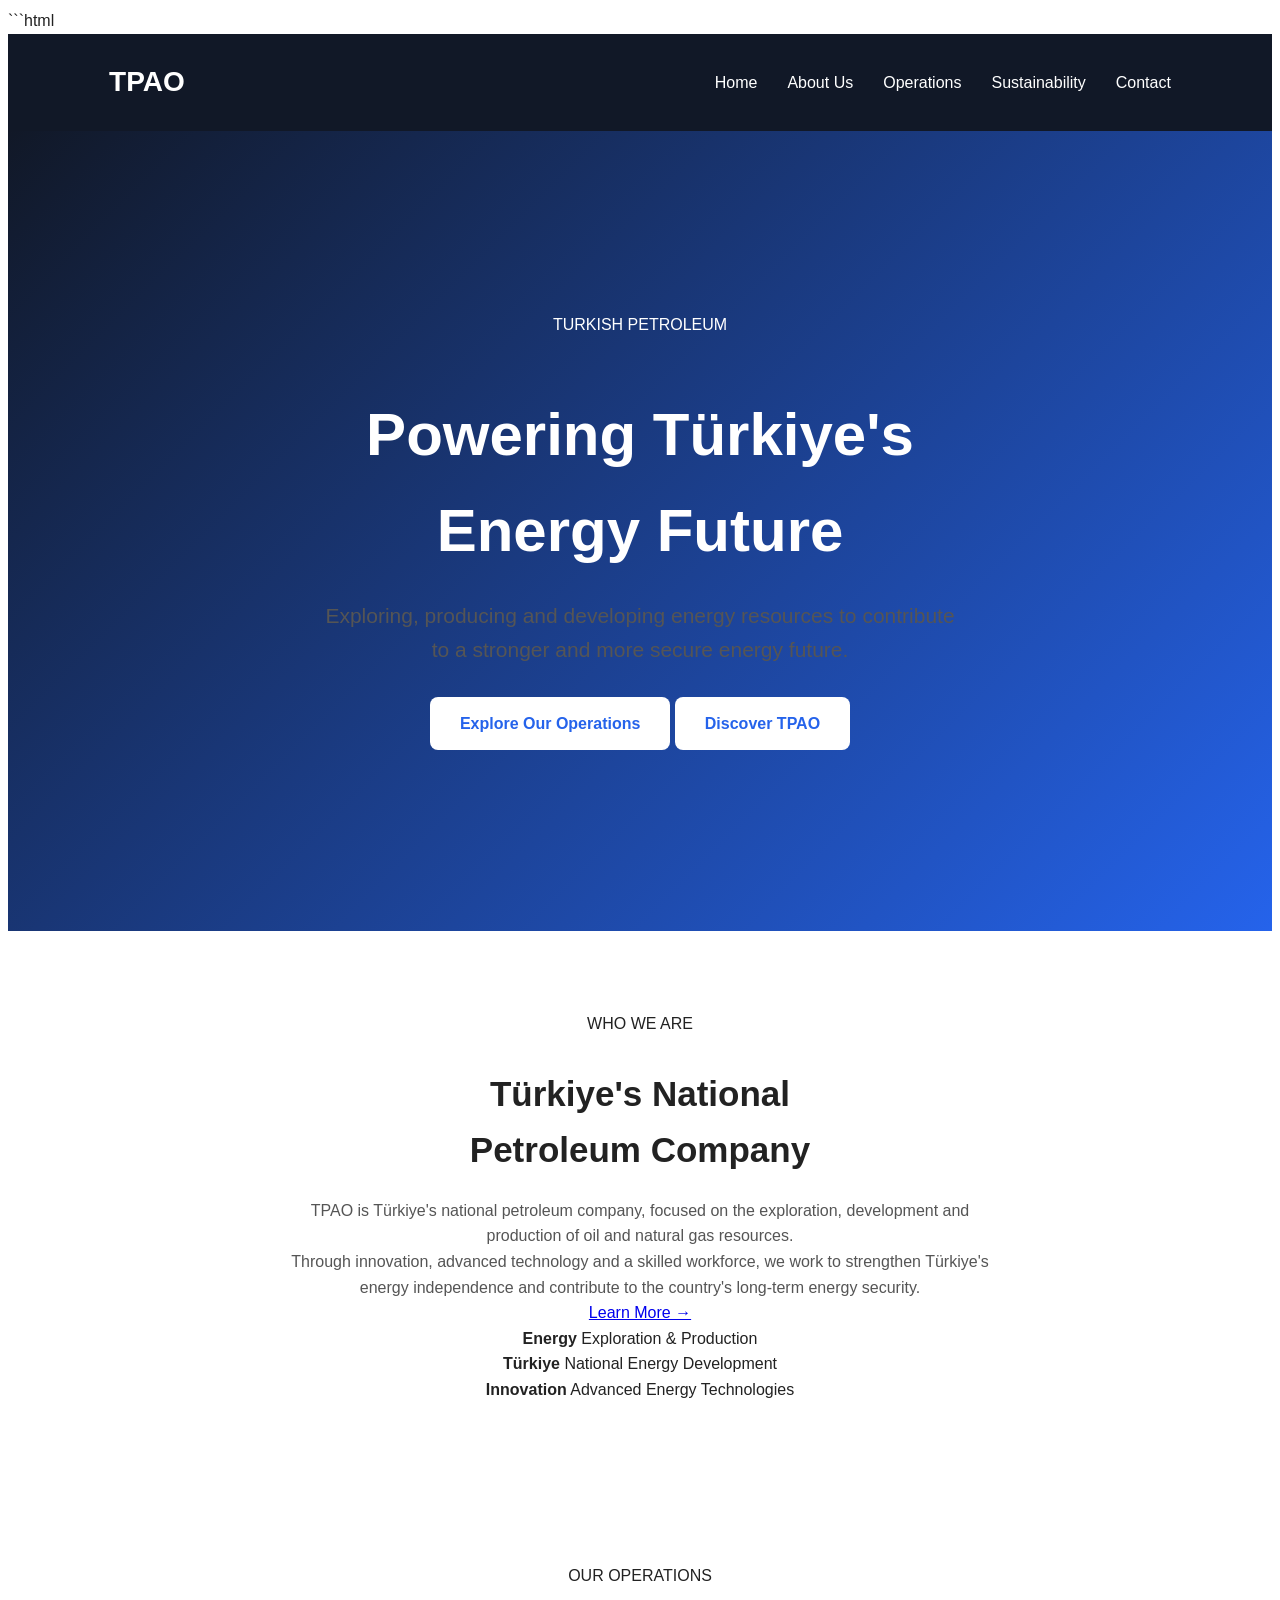
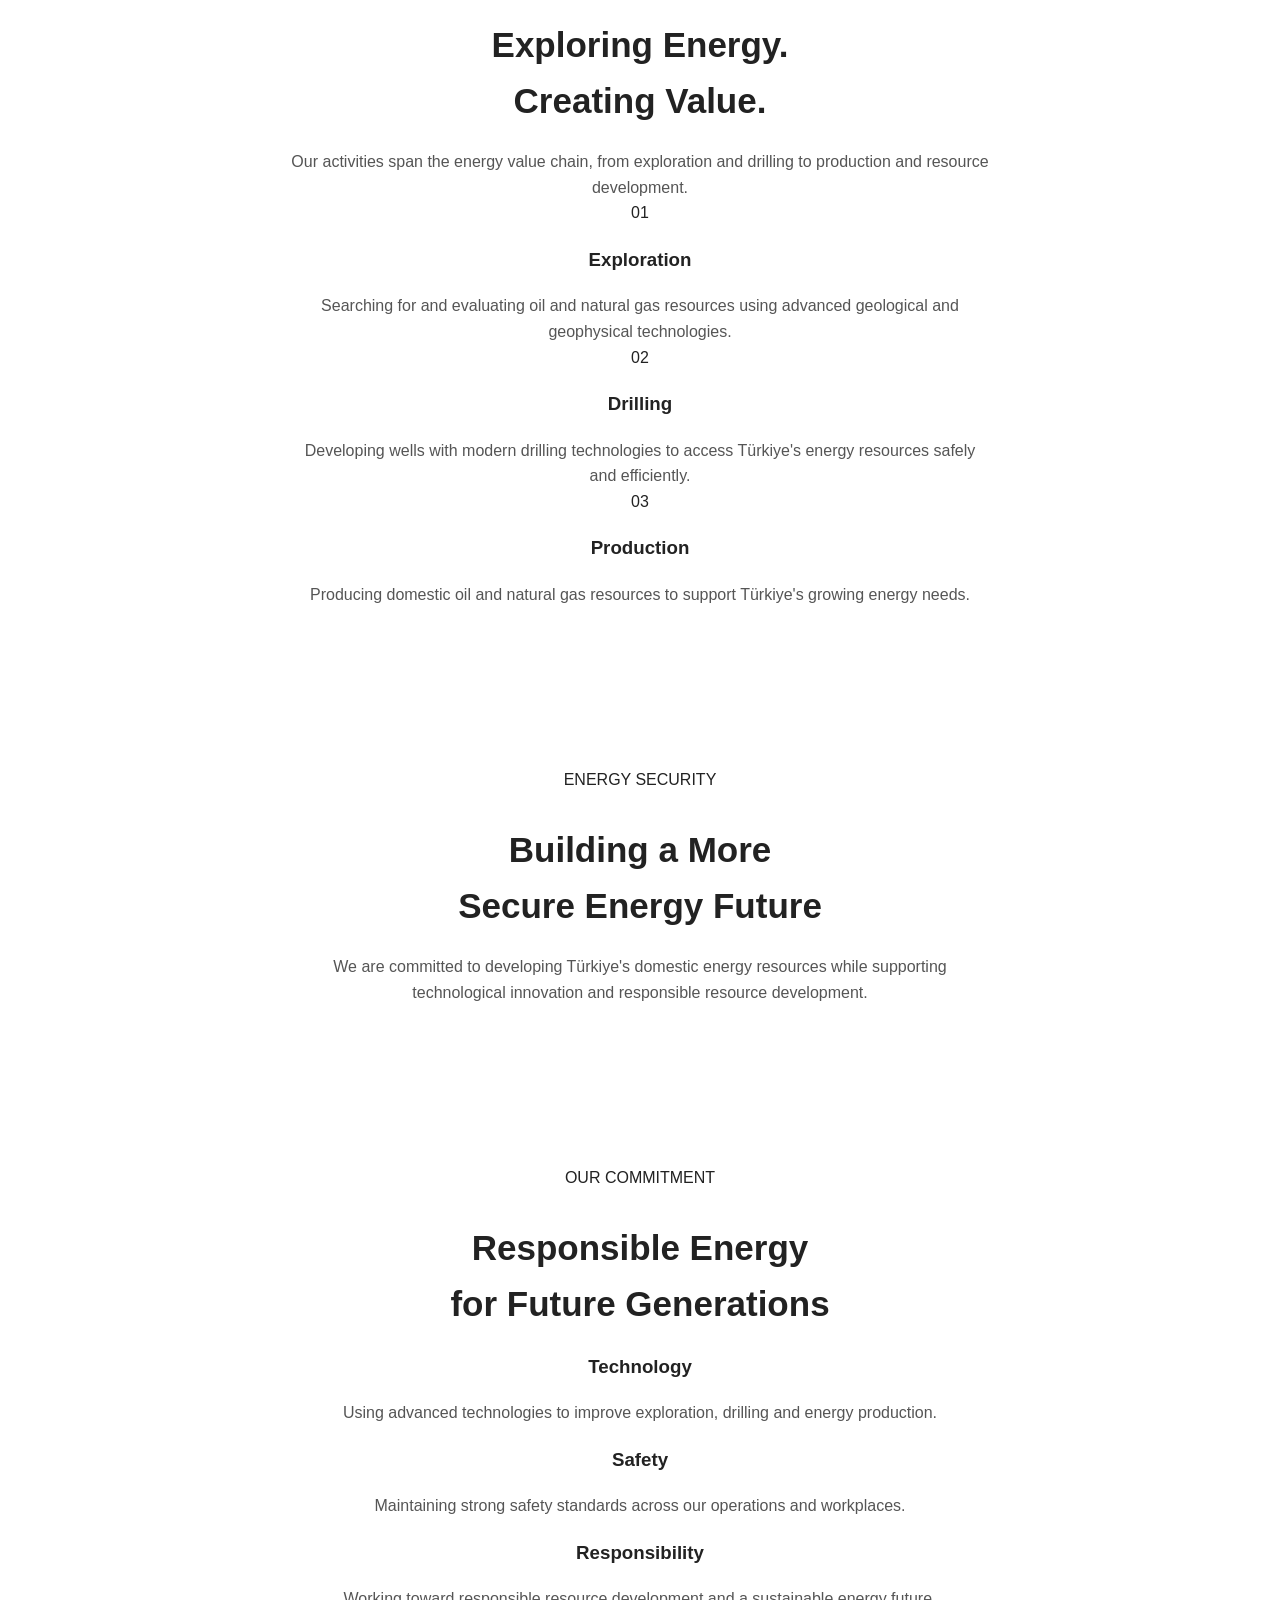
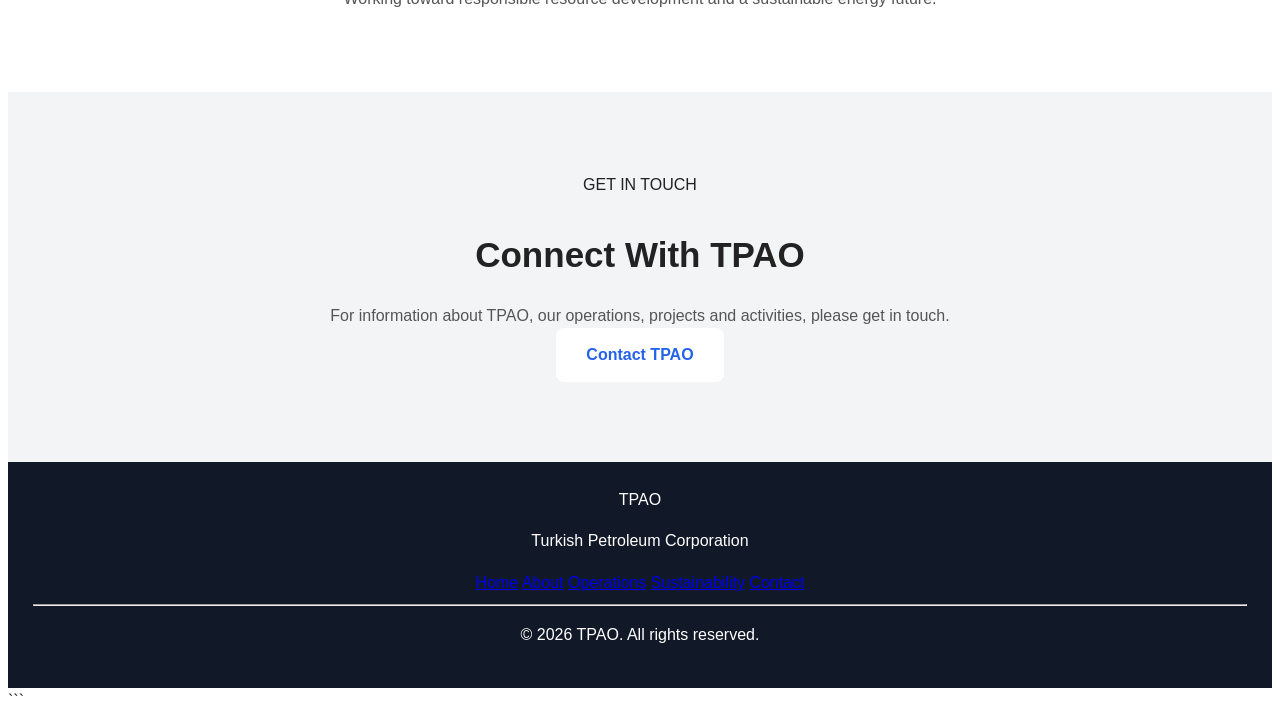
==== index.html @ 92c72769 "Update index.html" ====
```html
<!DOCTYPE html>
<html lang="en">
<head>
    <meta charset="UTF-8">
    <meta name="viewport" content="width=device-width, initial-scale=1.0">

    <title>TPAO | Turkish Petroleum</title>

    <!-- Connect CSS -->
    <link rel="stylesheet" href="index.css">
</head>

<body>

    <!-- Navigation -->
    <nav>
        <div class="logo">TPAO</div>

        <ul>
            <li><a href="#home">Home</a></li>
            <li><a href="#about">About Us</a></li>
            <li><a href="#operations">Operations</a></li>
            <li><a href="#sustainability">Sustainability</a></li>
            <li><a href="#contact">Contact</a></li>
        </ul>
    </nav>


    <!-- Hero -->
    <section class="hero" id="home">

        <div class="hero-content">

            <span class="hero-label">TURKISH PETROLEUM</span>

            <h1>
                Powering Türkiye's<br>
                Energy Future
            </h1>

            <p>
                Exploring, producing and developing energy resources
                to contribute to a stronger and more secure energy future.
            </p>

            <div class="hero-buttons">
                <a href="#operations" class="button">
                    Explore Our Operations
                </a>

                <a href="#about" class="button secondary-button">
                    Discover TPAO
                </a>
            </div>

        </div>

    </section>


    <!-- About -->
    <section id="about" class="about">

        <div class="section-heading">
            <span>WHO WE ARE</span>

            <h2>
                Türkiye's National<br>
                Petroleum Company
            </h2>
        </div>

        <div class="about-content">

            <div class="about-text">

                <p>
                    TPAO is Türkiye's national petroleum company,
                    focused on the exploration, development and production
                    of oil and natural gas resources.
                </p>

                <p>
                    Through innovation, advanced technology and a skilled
                    workforce, we work to strengthen Türkiye's energy
                    independence and contribute to the country's long-term
                    energy security.
                </p>

                <a href="#operations" class="text-button">
                    Learn More →
                </a>

            </div>

            <div class="about-statistics">

                <div class="stat">
                    <strong>Energy</strong>
                    <span>Exploration & Production</span>
                </div>

                <div class="stat">
                    <strong>Türkiye</strong>
                    <span>National Energy Development</span>
                </div>

                <div class="stat">
                    <strong>Innovation</strong>
                    <span>Advanced Energy Technologies</span>
                </div>

            </div>

        </div>

    </section>


    <!-- Operations -->
    <section id="operations" class="operations">

        <div class="section-heading light">

            <span>OUR OPERATIONS</span>

            <h2>
                Exploring Energy.<br>
                Creating Value.
            </h2>

            <p>
                Our activities span the energy value chain,
                from exploration and drilling to production
                and resource development.
            </p>

        </div>


        <div class="operation-cards">

            <div class="operation-card">

                <div class="icon">01</div>

                <h3>Exploration</h3>

                <p>
                    Searching for and evaluating oil and natural gas
                    resources using advanced geological and
                    geophysical technologies.
                </p>

            </div>


            <div class="operation-card">

                <div class="icon">02</div>

                <h3>Drilling</h3>

                <p>
                    Developing wells with modern drilling technologies
                    to access Türkiye's energy resources safely
                    and efficiently.
                </p>

            </div>


            <div class="operation-card">

                <div class="icon">03</div>

                <h3>Production</h3>

                <p>
                    Producing domestic oil and natural gas resources
                    to support Türkiye's growing energy needs.
                </p>

            </div>

        </div>

    </section>


    <!-- Energy Focus -->
    <section class="energy-focus">

        <div class="energy-content">

            <span>ENERGY SECURITY</span>

            <h2>
                Building a More<br>
                Secure Energy Future
            </h2>

            <p>
                We are committed to developing Türkiye's domestic
                energy resources while supporting technological
                innovation and responsible resource development.
            </p>

        </div>

    </section>


    <!-- Sustainability -->
    <section id="sustainability" class="sustainability">

        <div class="section-heading">

            <span>OUR COMMITMENT</span>

            <h2>
                Responsible Energy<br>
                for Future Generations
            </h2>

        </div>

        <div class="sustainability-grid">

            <div class="sustainability-card">

                <h3>Technology</h3>

                <p>
                    Using advanced technologies to improve
                    exploration, drilling and energy production.
                </p>

            </div>


            <div class="sustainability-card">

                <h3>Safety</h3>

                <p>
                    Maintaining strong safety standards across
                    our operations and workplaces.
                </p>

            </div>


            <div class="sustainability-card">

                <h3>Responsibility</h3>

                <p>
                    Working toward responsible resource development
                    and a sustainable energy future.
                </p>

            </div>

        </div>

    </section>


    <!-- Contact -->
    <section id="contact" class="contact">

        <div class="contact-content">

            <span>GET IN TOUCH</span>

            <h2>
                Connect With TPAO
            </h2>

            <p>
                For information about TPAO, our operations,
                projects and activities, please get in touch.
            </p>

            <a
                href="mailto:info@tpao.gov.tr"
                class="button"
            >
                Contact TPAO
            </a>

        </div>

    </section>


    <!-- Footer -->
    <footer>

        <div class="footer-logo">
            TPAO
        </div>

        <p>
            Turkish Petroleum Corporation
        </p>

        <div class="footer-links">

            <a href="#home">Home</a>
            <a href="#about">About</a>
            <a href="#operations">Operations</a>
            <a href="#sustainability">Sustainability</a>
            <a href="#contact">Contact</a>

        </div>

        <hr>

        <p class="copyright">
            © 2026 TPAO. All rights reserved.
        </p>

    </footer>


    <!-- Connect JavaScript -->
    <script src="index.js"></script>

</body>
</html>
```
---- index.css ----
```css
/* =========================
   TPAO WEBSITE STYLES
   ========================= */

* {
    margin: 0;
    padding: 0;
    box-sizing: border-box;
}

html {
    scroll-behavior: smooth;
}

body {
    font-family: Arial, sans-serif;
    color: #222;
    background: #ffffff;
    line-height: 1.6;
}

/* Navigation */
nav {
    display: flex;
    justify-content: space-between;
    align-items: center;
    padding: 20px 8%;
    background: #111827;
    color: white;
    position: sticky;
    top: 0;
    z-index: 1000;
}

.logo {
    font-size: 28px;
    font-weight: bold;
}

nav ul {
    display: flex;
    list-style: none;
    gap: 30px;
}

nav a {
    color: white;
    text-decoration: none;
    font-size: 16px;
    transition: color 0.3s ease;
}

nav a:hover {
    color: #60a5fa;
}

/* Hero */
.hero {
    min-height: 80vh;
    display: flex;
    flex-direction: column;
    justify-content: center;
    align-items: center;
    text-align: center;
    padding: 40px 20px;
    background: linear-gradient(135deg, #111827, #2563eb);
    color: white;
}

.hero h1 {
    font-size: 60px;
    margin-bottom: 20px;
}

.hero p {
    font-size: 21px;
    max-width: 650px;
    margin-bottom: 30px;
}

.button {
    display: inline-block;
    padding: 14px 30px;
    background: white;
    color: #2563eb;
    text-decoration: none;
    border-radius: 8px;
    font-weight: bold;
    transition: all 0.3s ease;
}

.button:hover {
    transform: translateY(-3px);
    background: #e5e7eb;
}

/* Sections */
section {
    padding: 80px 8%;
    text-align: center;
}

section h2 {
    font-size: 35px;
    margin-bottom: 20px;
}

section p {
    max-width: 700px;
    margin: auto;
    color: #555;
}

/* Services */
.services {
    display: flex;
    justify-content: center;
    gap: 25px;
    flex-wrap: wrap;
    margin-top: 40px;
}

.card {
    width: 280px;
    padding: 30px;
    background: #f3f4f6;
    border-radius: 12px;
    transition: transform 0.3s ease, box-shadow 0.3s ease;
}

.card:hover {
    transform: translateY(-8px);
    box-shadow: 0 10px 25px rgba(0, 0, 0, 0.12);
}

.card h3 {
    margin-bottom: 15px;
    font-size: 22px;
}

/* Contact */
.contact {
    background: #f3f4f6;
}

.contact a {
    color: #2563eb;
    text-decoration: none;
}

.contact a:hover {
    text-decoration: underline;
}

/* Footer */
footer {
    background: #111827;
    color: white;
    text-align: center;
    padding: 25px;
}

footer p {
    color: white;
}

/* Mobile */
@media (max-width: 700px) {

    nav {
        flex-direction: column;
        gap: 15px;
    }

    nav ul {
        gap: 15px;
        flex-wrap: wrap;
        justify-content: center;
    }

    .hero h1 {
        font-size: 42px;
    }

    .hero p {
        font-size: 18px;
    }

    section {
        padding: 60px 5%;
    }

    section h2 {
        font-size: 30px;
    }

    .card {
        width: 100%;
        max-width: 350px;
    }
}
```
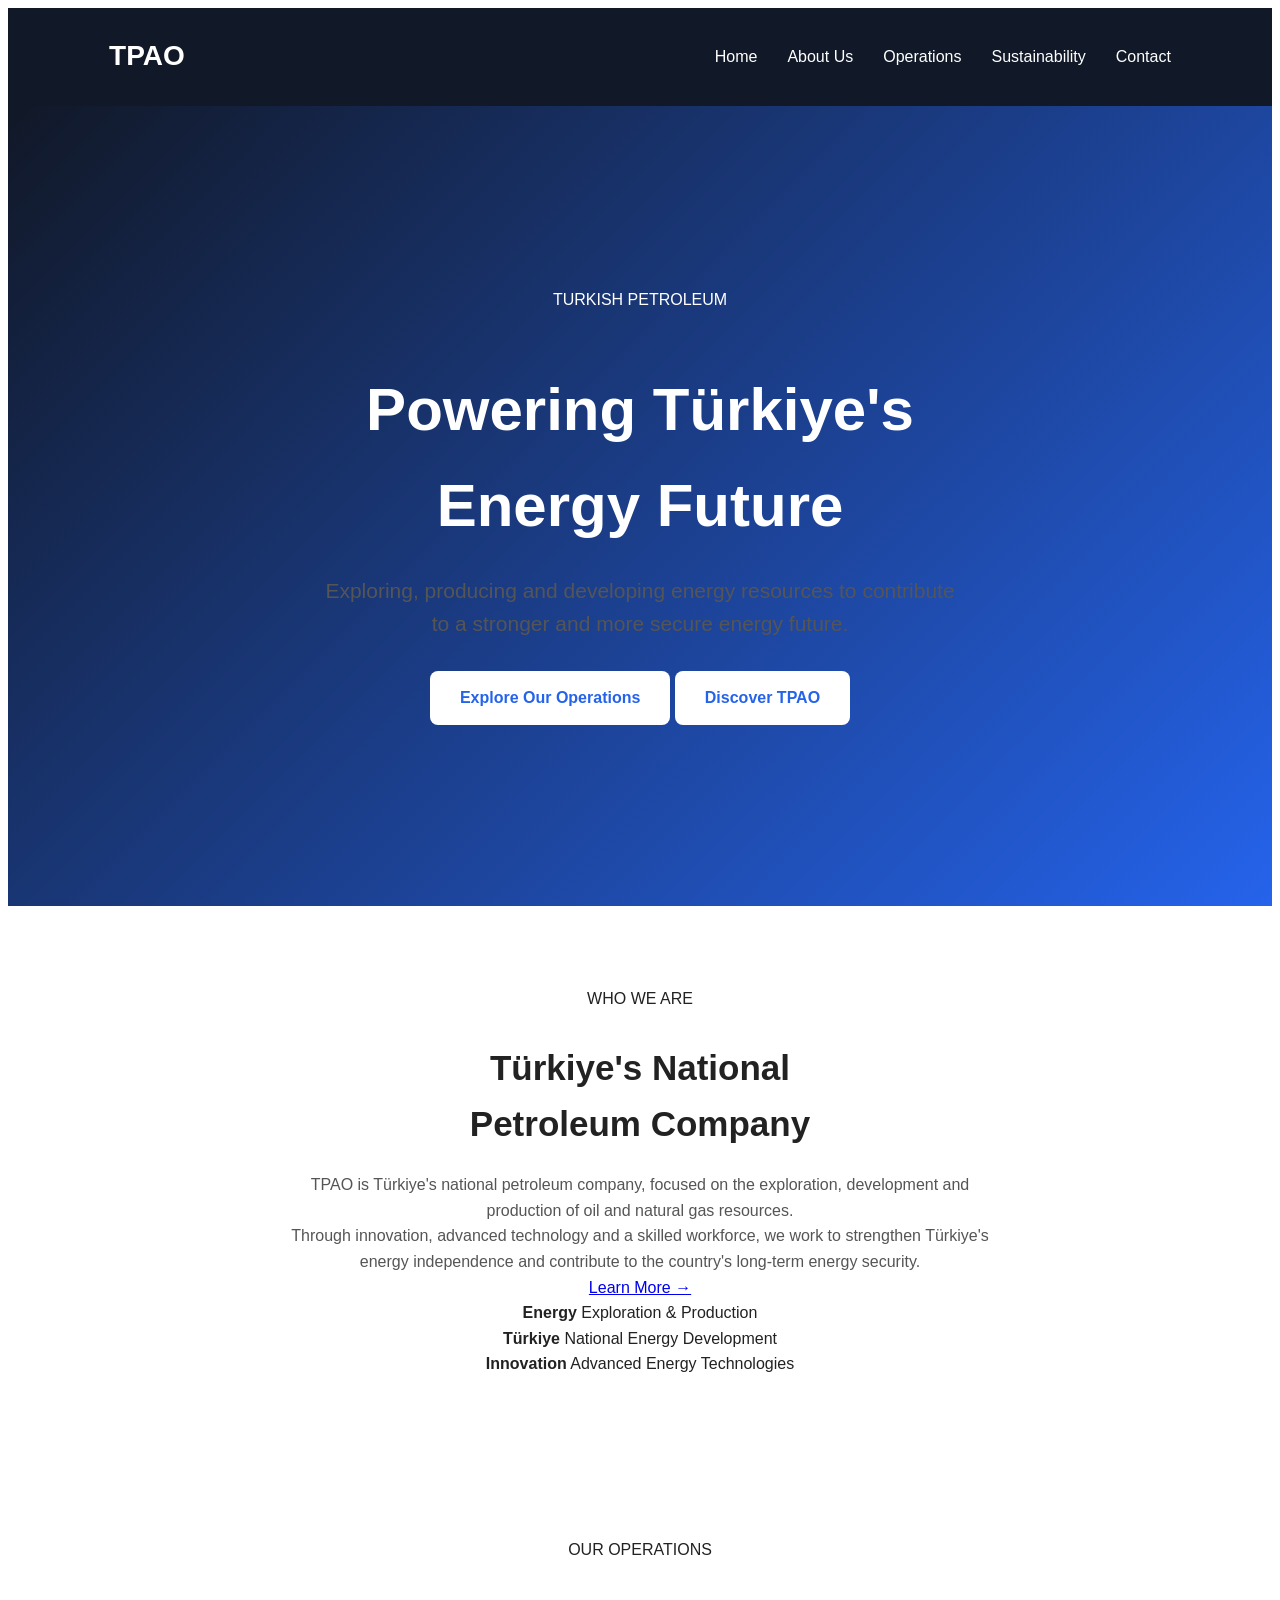
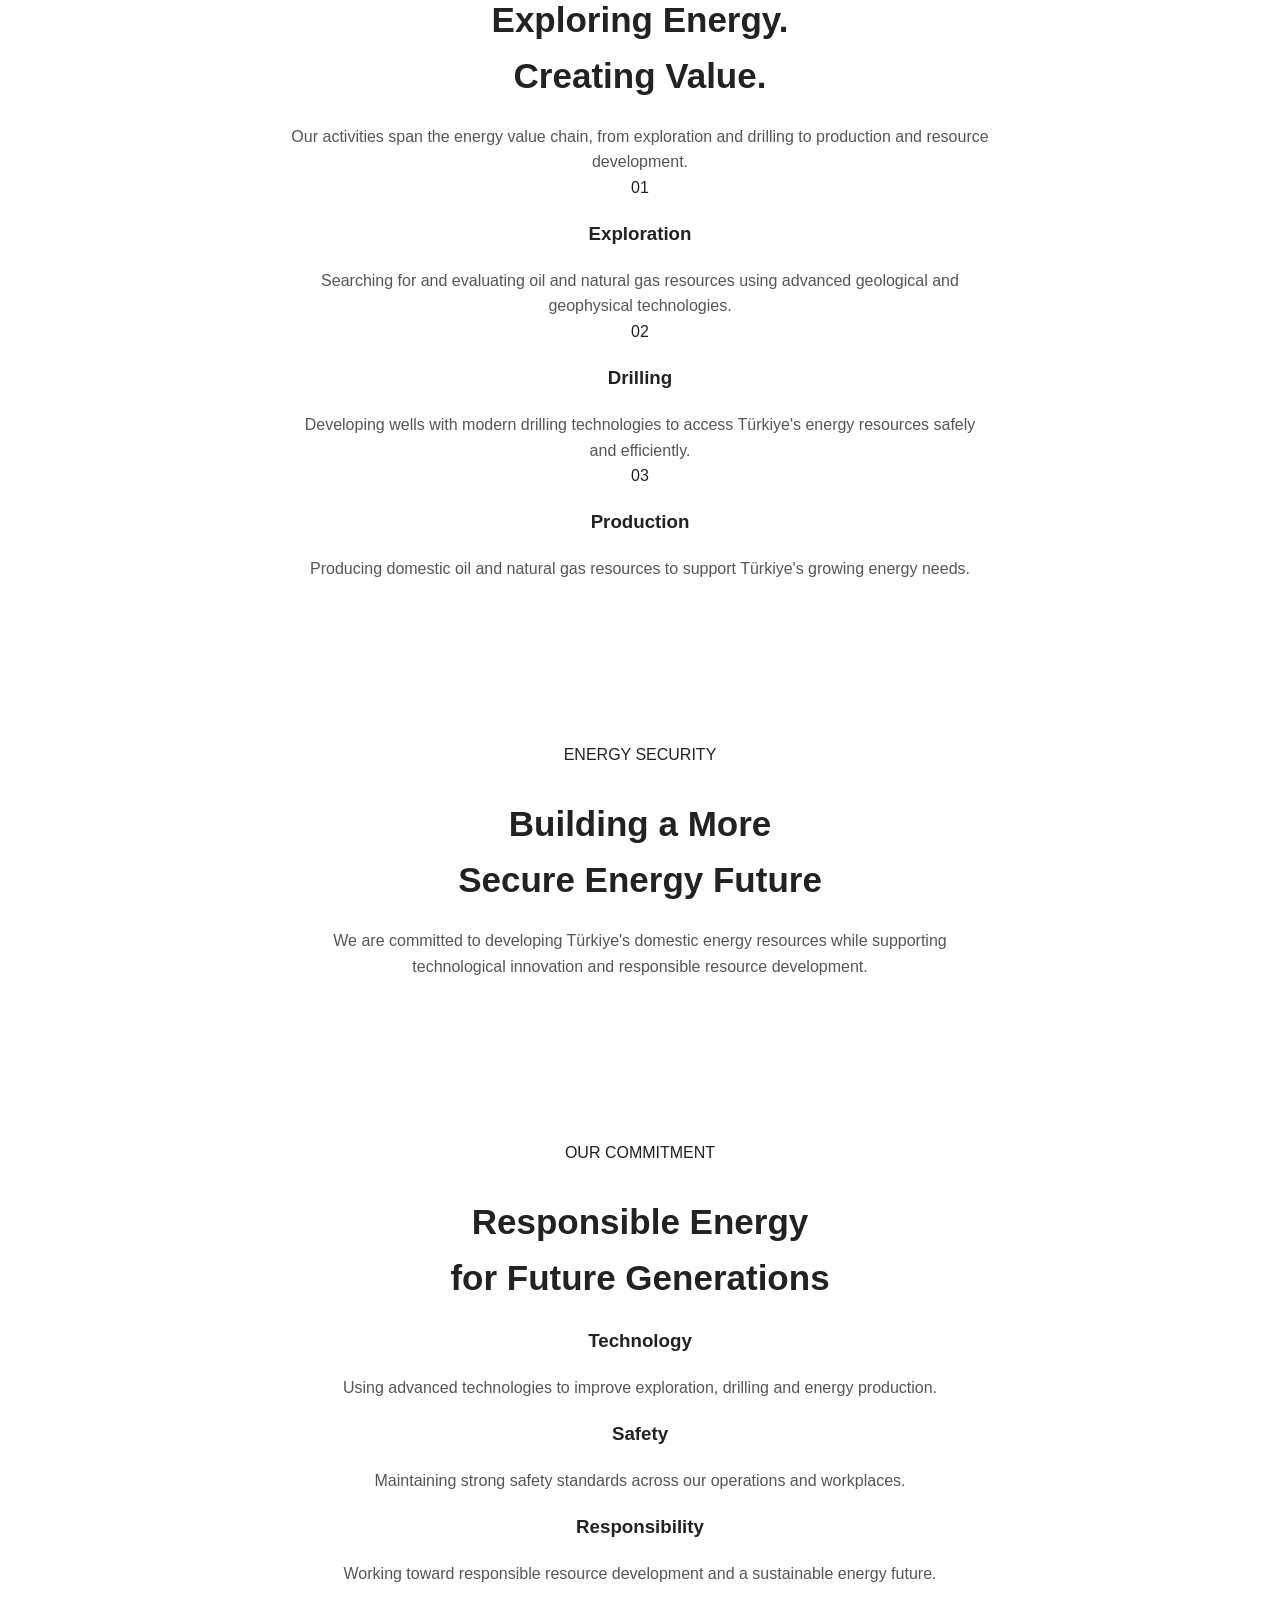
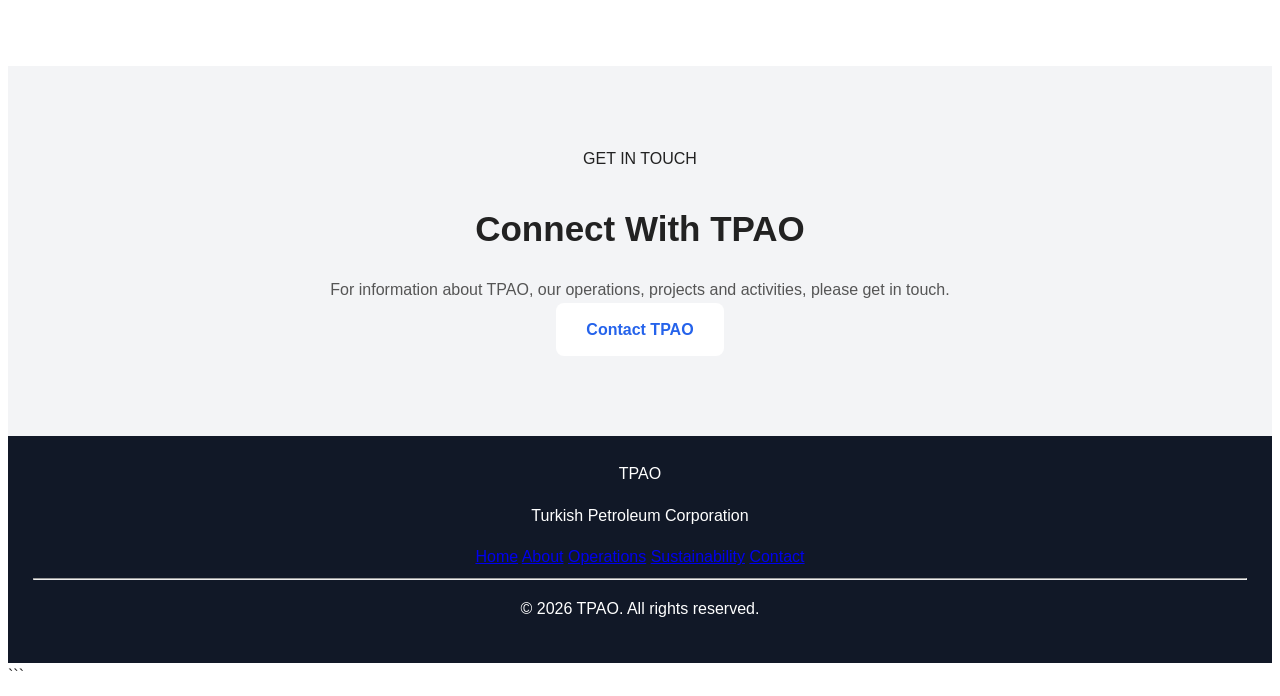
==== commit 2bddba72: "Update index.html" ====
--- a/index.html
+++ b/index.html
@@ -1,4 +1,3 @@
-```html
 <!DOCTYPE html>
 <html lang="en">
 <head>
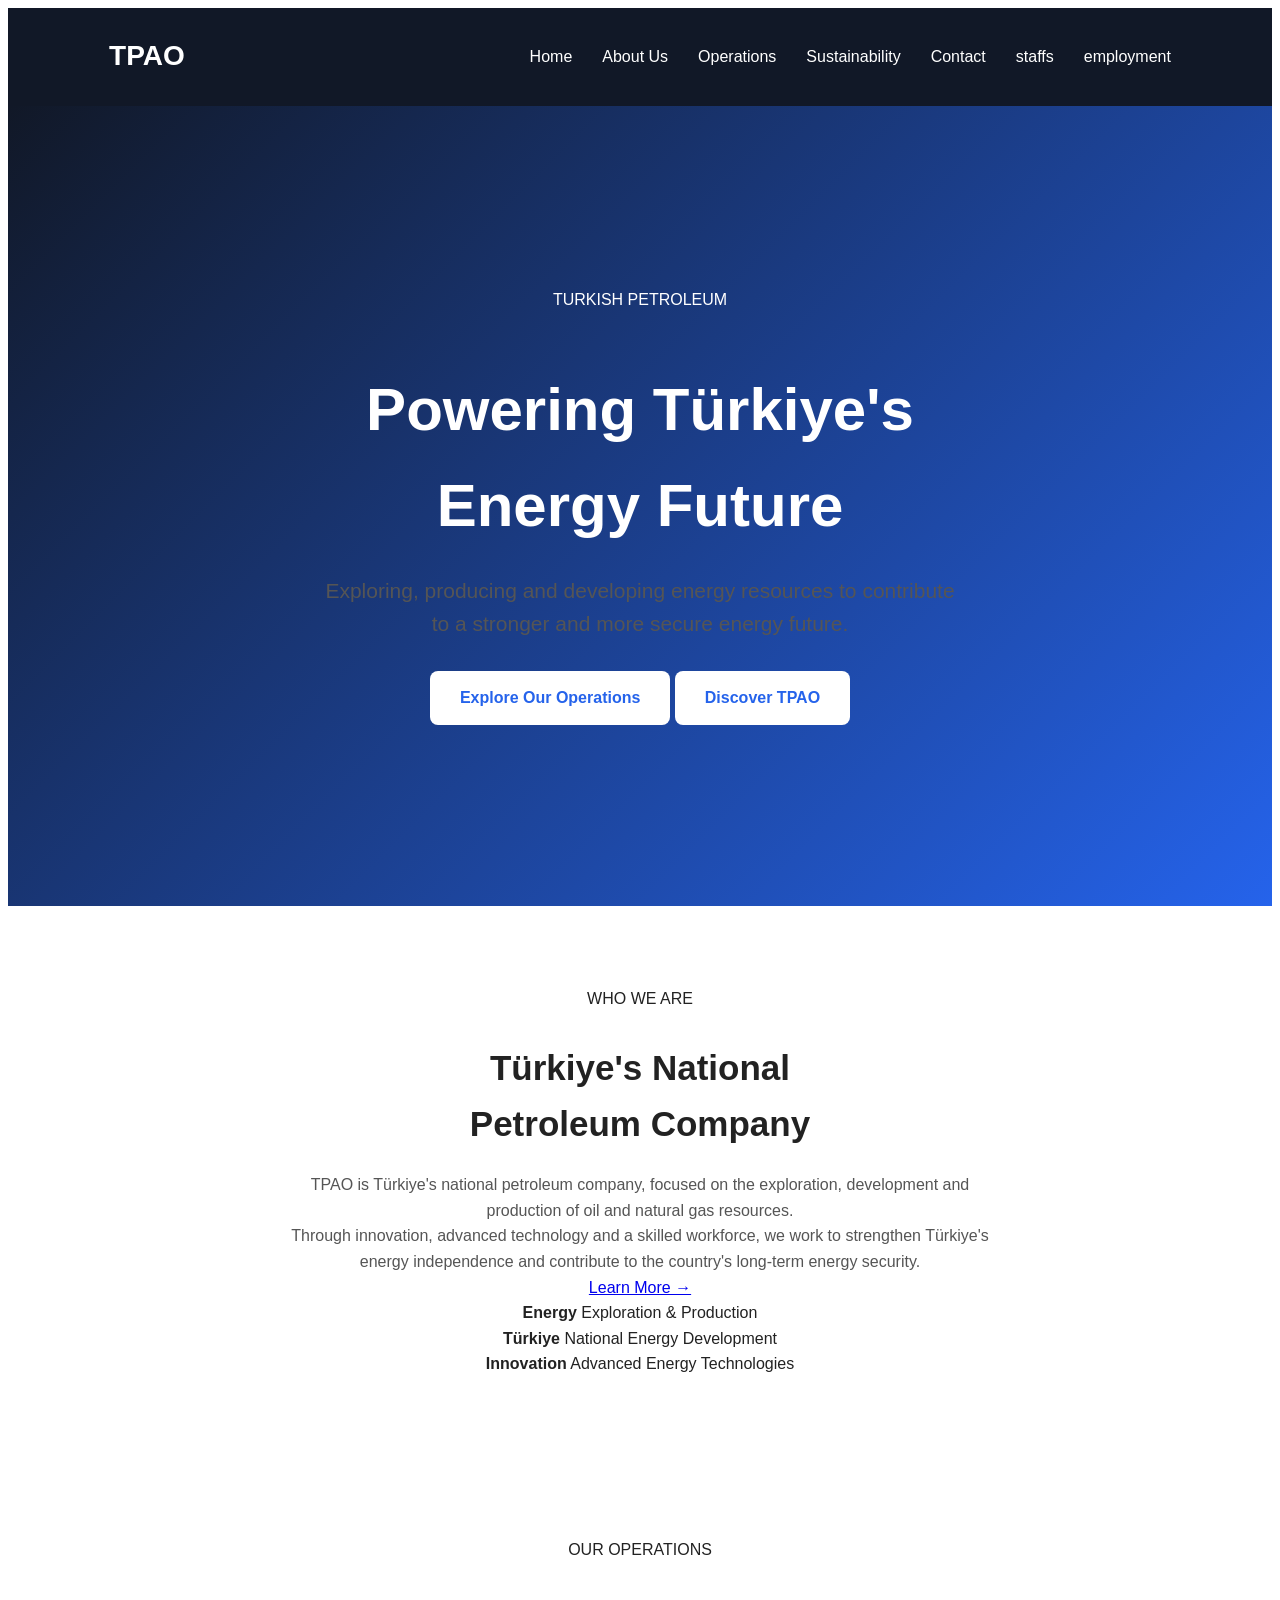
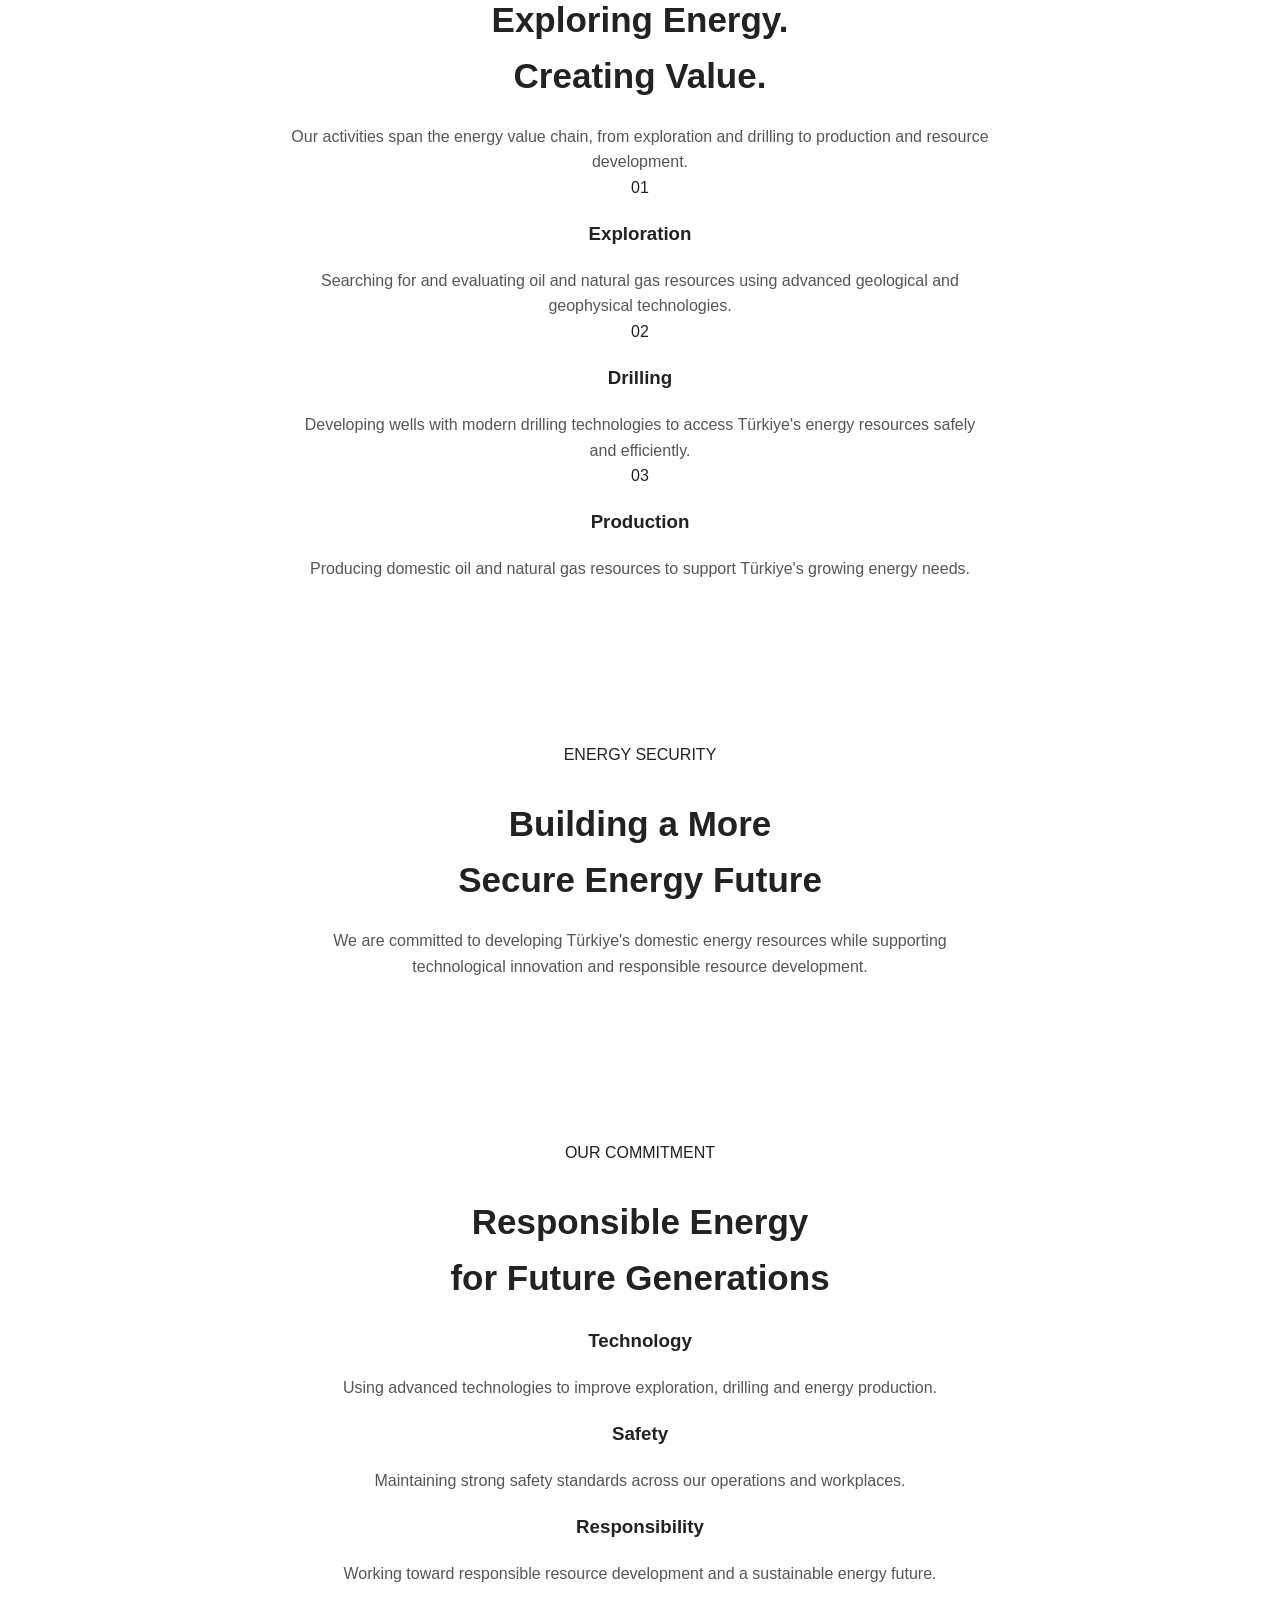
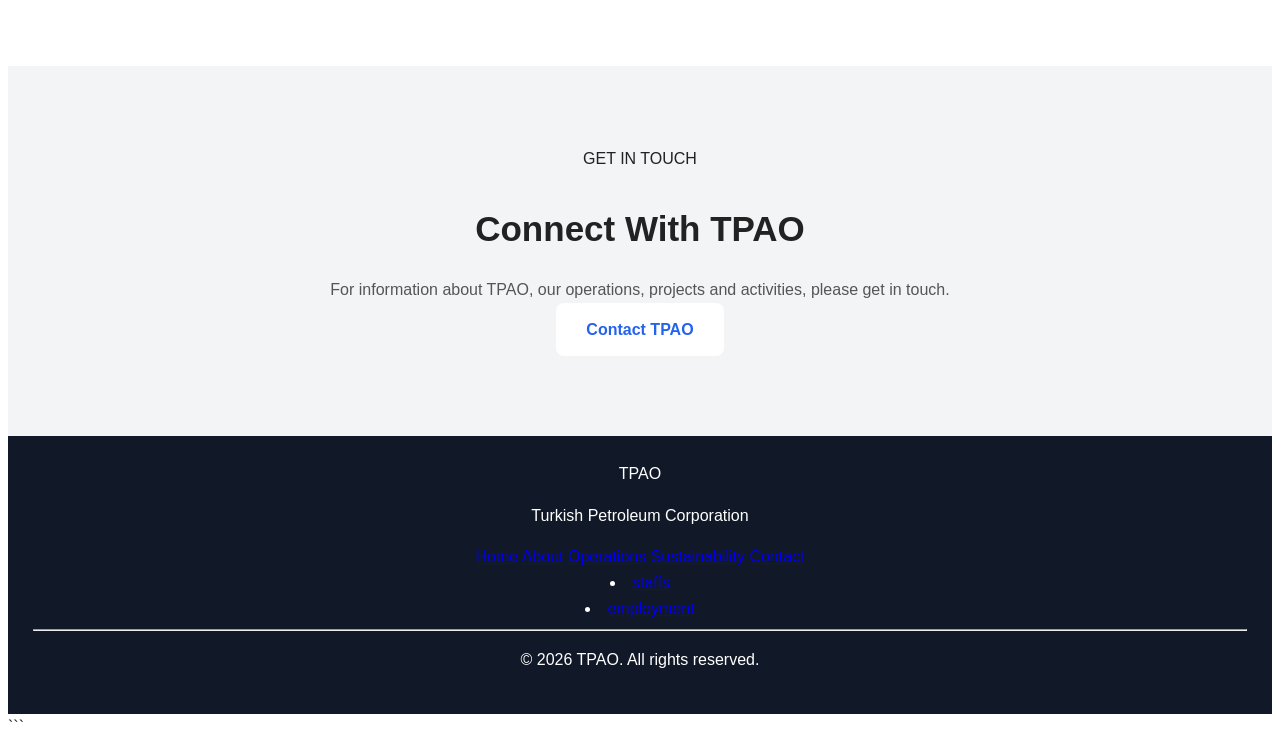
==== commit 78915c4e: "Update index.html" ====
--- a/index.html
+++ b/index.html
@@ -17,11 +17,13 @@
         <div class="logo">TPAO</div>
 
         <ul>
-            <li><a href="#home">Home</a></li>
-            <li><a href="#about">About Us</a></li>
-            <li><a href="#operations">Operations</a></li>
-            <li><a href="#sustainability">Sustainability</a></li>
-            <li><a href="#contact">Contact</a></li>
+            <li><a href="index.html">Home</a></li>
+            <li><a href="about.html">About Us</a></li>
+            <li><a href="operations.html">Operations</a></li>
+            <li><a href="sustainability.html">Sustainability</a></li>
+            <li><a href="contact.html">Contact</a></li>
+            <li><a href="staff.html">staffs</a></li>
+            <li><a href="employment.html">employment</a></li>
         </ul>
     </nav>
 
@@ -44,11 +46,11 @@
             </p>
 
             <div class="hero-buttons">
-                <a href="#operations" class="button">
+                <a href="operations.html" class="button">
                     Explore Our Operations
                 </a>
 
-                <a href="#about" class="button secondary-button">
+                <a href="about.html" class="button secondary-button">
                     Discover TPAO
                 </a>
             </div>
@@ -87,7 +89,7 @@
                     energy security.
                 </p>
 
-                <a href="#operations" class="text-button">
+                <a href="operations.html" class="text-button">
                     Learn More →
                 </a>
 
@@ -308,11 +310,13 @@
 
         <div class="footer-links">
 
-            <a href="#home">Home</a>
-            <a href="#about">About</a>
-            <a href="#operations">Operations</a>
-            <a href="#sustainability">Sustainability</a>
-            <a href="#contact">Contact</a>
+            <a href="index.html">Home</a>
+            <a href="about.html">About</a>
+            <a href="operations.html">Operations</a>
+            <a href="sustainability.html">Sustainability</a>
+            <a href="contact.html">Contact</a>
+            <li><a href="staff.html">staffs</a></li>
+            <li><a href="employment.html">employment</a></li>
 
         </div>
 
